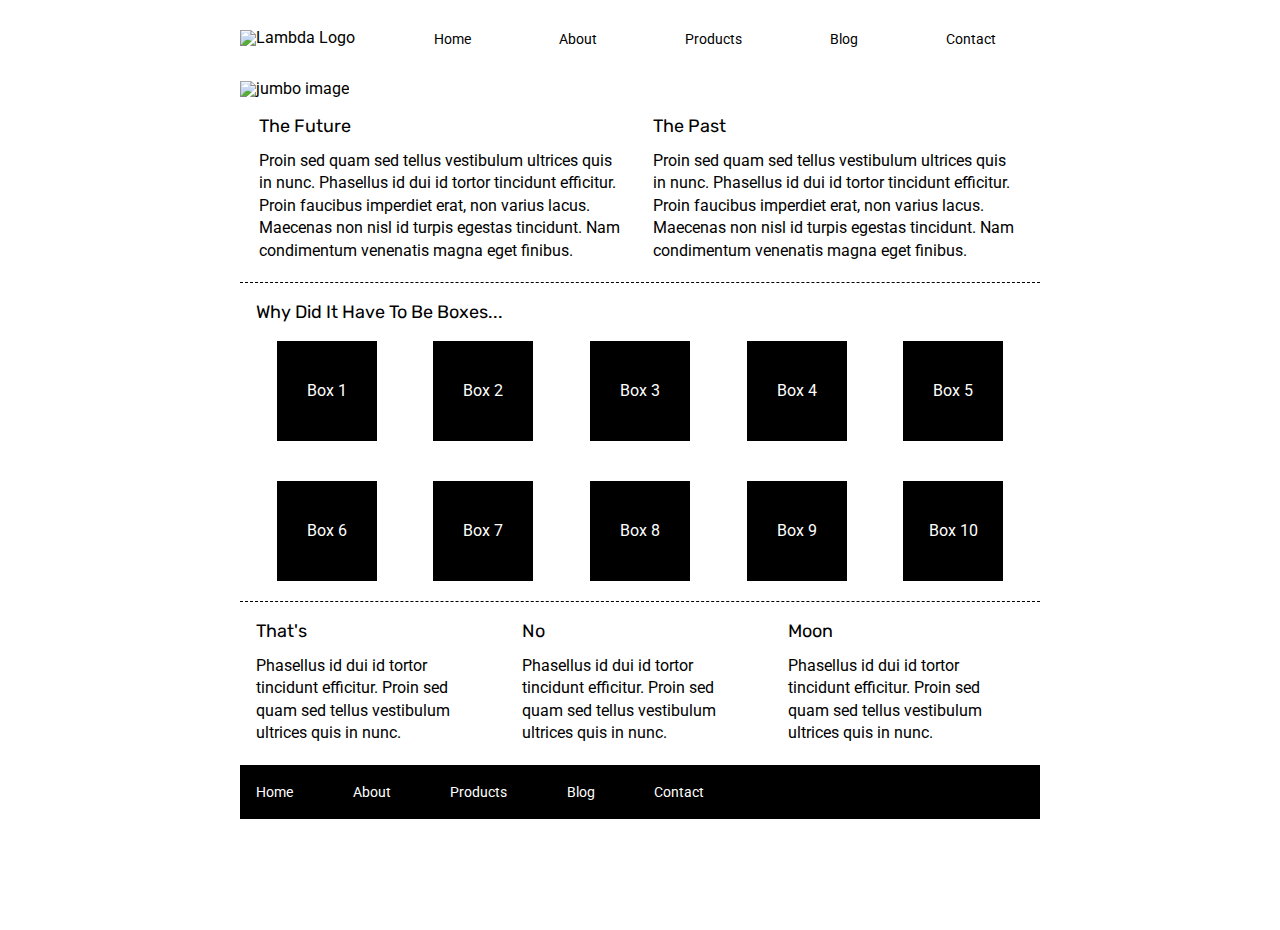
==== index.html @ e5d1cd9b "added nav-bar and header to homepage" ====
<!DOCTYPE html>

<html lang="en">
  <head>
    <meta charset="utf-8" />

    <title>Sprint Challenge - Home</title>

    <link
      href="https://fonts.googleapis.com/css?family=Roboto|Rubik"
      rel="stylesheet"
    />
    <link rel="stylesheet" href="css/index.css" />
  </head>

  <body>
    <div class="container">
      <header>
        <img src="img/lambda-black.png" alt="Lambda Logo" />
        <nav class="nav-bar">
          <a href="#">Home</a>
          <a href="#">About</a>
          <a href="#">Products</a>
          <a href="#">Blog</a>
          <a href="#">Contact</a>
        </nav>
      </header>

      <img class="jumbo" src="img/jumbo.jpg" alt="jumbo image">

      <section class="top-content">
        <div class="text-container">
          <h2>The Future</h2>
          <p>
            Proin sed quam sed tellus vestibulum ultrices quis in nunc.
            Phasellus id dui id tortor tincidunt efficitur. Proin faucibus
            imperdiet erat, non varius lacus. Maecenas non nisl id turpis
            egestas tincidunt. Nam condimentum venenatis magna eget finibus.
          </p>
        </div>
        <div class="text-container">
          <h2>The Past</h2>
          <p>
            Proin sed quam sed tellus vestibulum ultrices quis in nunc.
            Phasellus id dui id tortor tincidunt efficitur. Proin faucibus
            imperdiet erat, non varius lacus. Maecenas non nisl id turpis
            egestas tincidunt. Nam condimentum venenatis magna eget finibus.
          </p>
        </div>
      </section>

      <section class="middle-content">
        <h2>Why Did It Have To Be Boxes...</h2>

        <div class="boxes">
          <div class="box">Box 1</div>
          <div class="box">Box 2</div>
          <div class="box">Box 3</div>
          <div class="box">Box 4</div>
          <div class="box">Box 5</div>
          <div class="box">Box 6</div>
          <div class="box">Box 7</div>
          <div class="box">Box 8</div>
          <div class="box">Box 9</div>
          <div class="box">Box 10</div>
        </div>
      </section>

      <section class="bottom-content">
        <div class="text-container">
          <h2>That's</h2>
          <p>
            Phasellus id dui id tortor tincidunt efficitur. Proin sed quam sed
            tellus vestibulum ultrices quis in nunc.
          </p>
        </div>
        <div class="text-container">
          <h2>No</h2>
          <p>
            Phasellus id dui id tortor tincidunt efficitur. Proin sed quam sed
            tellus vestibulum ultrices quis in nunc.
          </p>
        </div>
        <div class="text-container">
          <h2>Moon</h2>
          <p>
            Phasellus id dui id tortor tincidunt efficitur. Proin sed quam sed
            tellus vestibulum ultrices quis in nunc.
          </p>
        </div>
      </section>

      <footer>
        <nav>
          <a href="#">Home</a>
          <a href="#">About</a>
          <a href="#">Products</a>
          <a href="#">Blog</a>
          <a href="#">Contact</a>
        </nav>
      </footer>
    </div>
    <!-- container -->
  </body>
</html>
---- css/index.css ----
/* http://meyerweb.com/eric/tools/css/reset/
   v2.0 | 20110126
   License: none (public domain)
*/

html, body, div, span, applet, object, iframe,
h1, h2, h3, h4, h5, h6, p, blockquote, pre,
a, abbr, acronym, address, big, cite, code,
del, dfn, em, img, ins, kbd, q, s, samp,
small, strike, strong, sub, sup, tt, var,
b, u, i, center,
dl, dt, dd, ol, ul, li,
fieldset, form, label, legend,
table, caption, tbody, tfoot, thead, tr, th, td,
article, aside, canvas, details, embed,
figure, figcaption, footer, header, hgroup,
menu, nav, output, ruby, section, summary,
time, mark, audio, video {
	margin: 0;
	padding: 0;
	border: 0;
	font-size: 100%;
	font: inherit;
	vertical-align: baseline;
}
/* HTML5 display-role reset for older browsers */
article, aside, details, figcaption, figure,
footer, header, hgroup, menu, nav, section {
	display: block;
}
body {
	line-height: 1;
}
ol, ul {
	list-style: none;
}
blockquote, q {
	quotes: none;
}
blockquote:before, blockquote:after,
q:before, q:after {
	content: '';
	content: none;
}
table {
	border-collapse: collapse;
	border-spacing: 0;
}

* {
    box-sizing: border-box;
}

html, body {
    height: 100%;
    font-family: 'Roboto', sans-serif;
}

h1, h2, h3, h4, h5 {
    font-size: 18px;
    margin-bottom: 15px;
    font-family: 'Rubik', sans-serif;
}

p {
    line-height: 1.4;
}

.container {
    width: 800px;
    margin: 0 auto;
}

.top-content {
    display: flex;
    flex-wrap: wrap;
    justify-content: space-evenly;
    margin-bottom: 20px;
    border-bottom: 1px dashed black;
}

.top-content .text-container {
    width: 48%;
    padding: 0 1%;
    padding-bottom: 20px;
}

.middle-content {
    margin-bottom: 20px;
    border-bottom: 1px dashed black;
}

.middle-content h2 {
    padding: 0 2%;
    margin-bottom: 0;
}

.middle-content .boxes {
    display: flex;
    flex-wrap: wrap;
    justify-content: space-evenly;
}

.middle-content .boxes .box {
    width: 12.5%;
    height: 100px;
    background: black;
    margin: 20px 2.5%;
    color: white;
    display: flex;
    align-items: center;
    justify-content: center;
}

.bottom-content {
    display: flex;
    margin: 0 2% 20px;
    justify-content: space-around;
}

.bottom-content .text-container {
    padding-right: 4%;
}

.bottom-content .text-container:last-child {
    padding-right: 0;
}

footer {
    margin-bottom: 30px;
    width: 100%;
    background: black;
}

footer nav {
    width: 60%;
    display: flex;
    justify-content: space-between;
    align-items: center;
    padding: 20px 2%;
    font-size: 14px;
}

footer nav a {
    color: white;
    text-decoration: none;
}

header {
    margin-top: 30px;
    margin-bottom: 35px;
    display: flex;
    justify-content: space-between;
}

.nav-bar {
    width: 650px;
    display: flex;
    justify-content: space-around;
    align-items: flex-end;
}

.nav-bar a {
    color: black;
    font-size: 14px;
    text-decoration: none;
}

.jumbo {
    margin-bottom: 20px;
}
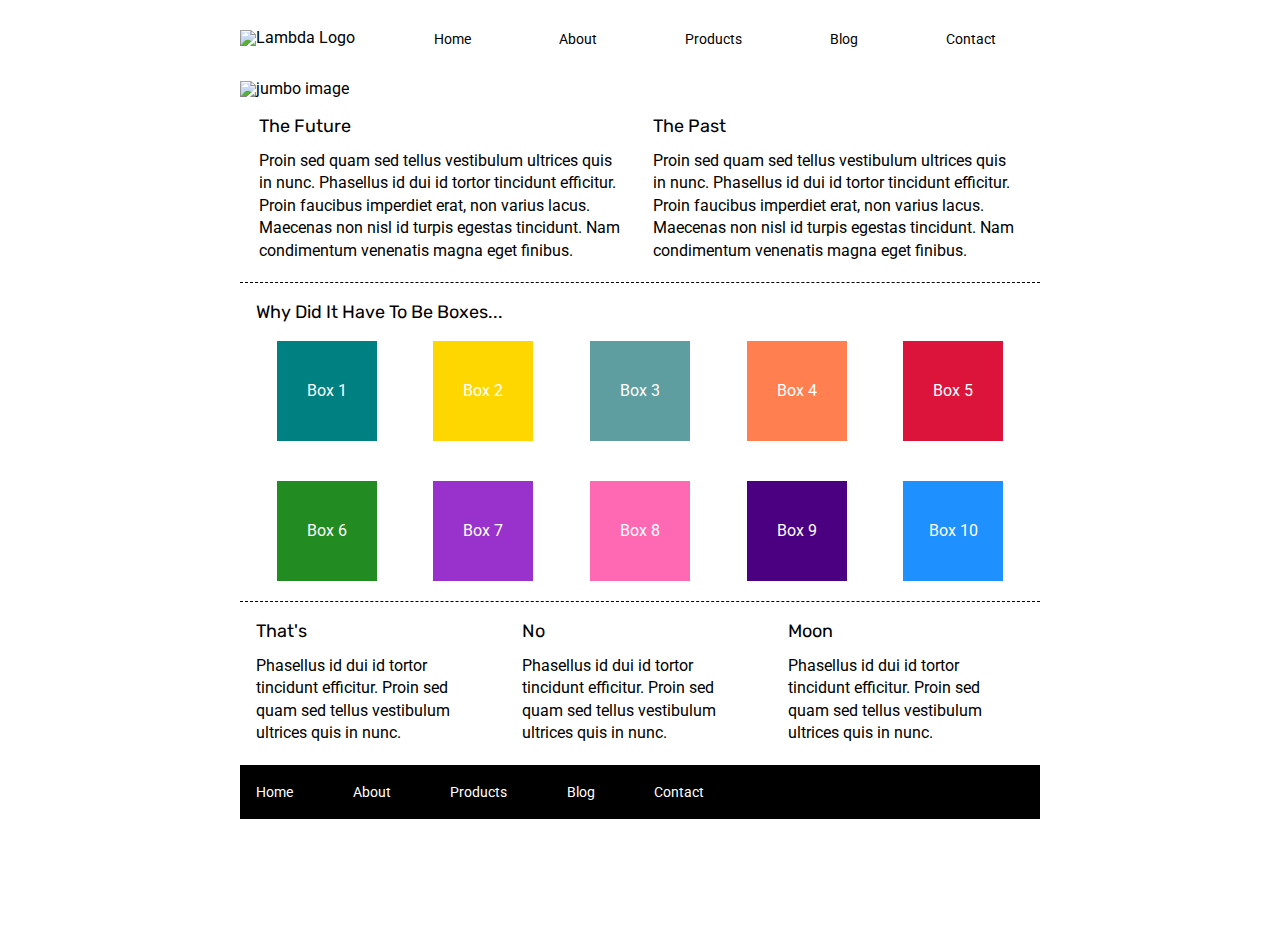
==== commit 3b72b006: "changed background colors on 10 boxes" ====
--- a/index.html
+++ b/index.html
@@ -53,16 +53,16 @@
         <h2>Why Did It Have To Be Boxes...</h2>
 
         <div class="boxes">
-          <div class="box">Box 1</div>
-          <div class="box">Box 2</div>
-          <div class="box">Box 3</div>
-          <div class="box">Box 4</div>
-          <div class="box">Box 5</div>
-          <div class="box">Box 6</div>
-          <div class="box">Box 7</div>
-          <div class="box">Box 8</div>
-          <div class="box">Box 9</div>
-          <div class="box">Box 10</div>
+          <div class="box box1">Box 1</div>
+          <div class="box box2">Box 2</div>
+          <div class="box box3">Box 3</div>
+          <div class="box box4">Box 4</div>
+          <div class="box box5">Box 5</div>
+          <div class="box box6">Box 6</div>
+          <div class="box box7">Box 7</div>
+          <div class="box box8">Box 8</div>
+          <div class="box box9">Box 9</div>
+          <div class="box box10">Box 10</div>
         </div>
       </section>
 
--- a/css/index.css
+++ b/css/index.css
@@ -112,6 +112,46 @@
     justify-content: center;
 }
 
+.middle-content .boxes .box1 {
+    background: teal;
+}
+
+.middle-content .boxes .box2 {
+    background: gold;
+}
+
+.middle-content .boxes .box3 {
+    background: cadetblue;
+}
+
+.middle-content .boxes .box4 {
+    background: coral;
+}
+
+.middle-content .boxes .box5 {
+    background: crimson;
+}
+
+.middle-content .boxes .box6 {
+    background: forestgreen;
+}
+
+.middle-content .boxes .box7 {
+    background: darkorchid;
+}
+
+.middle-content .boxes .box8 {
+    background: hotpink;
+}
+
+.middle-content .boxes .box9 {
+    background: indigo;
+}
+
+.middle-content .boxes .box10 {
+    background: dodgerblue;
+}
+
 .bottom-content {
     display: flex;
     margin: 0 2% 20px;
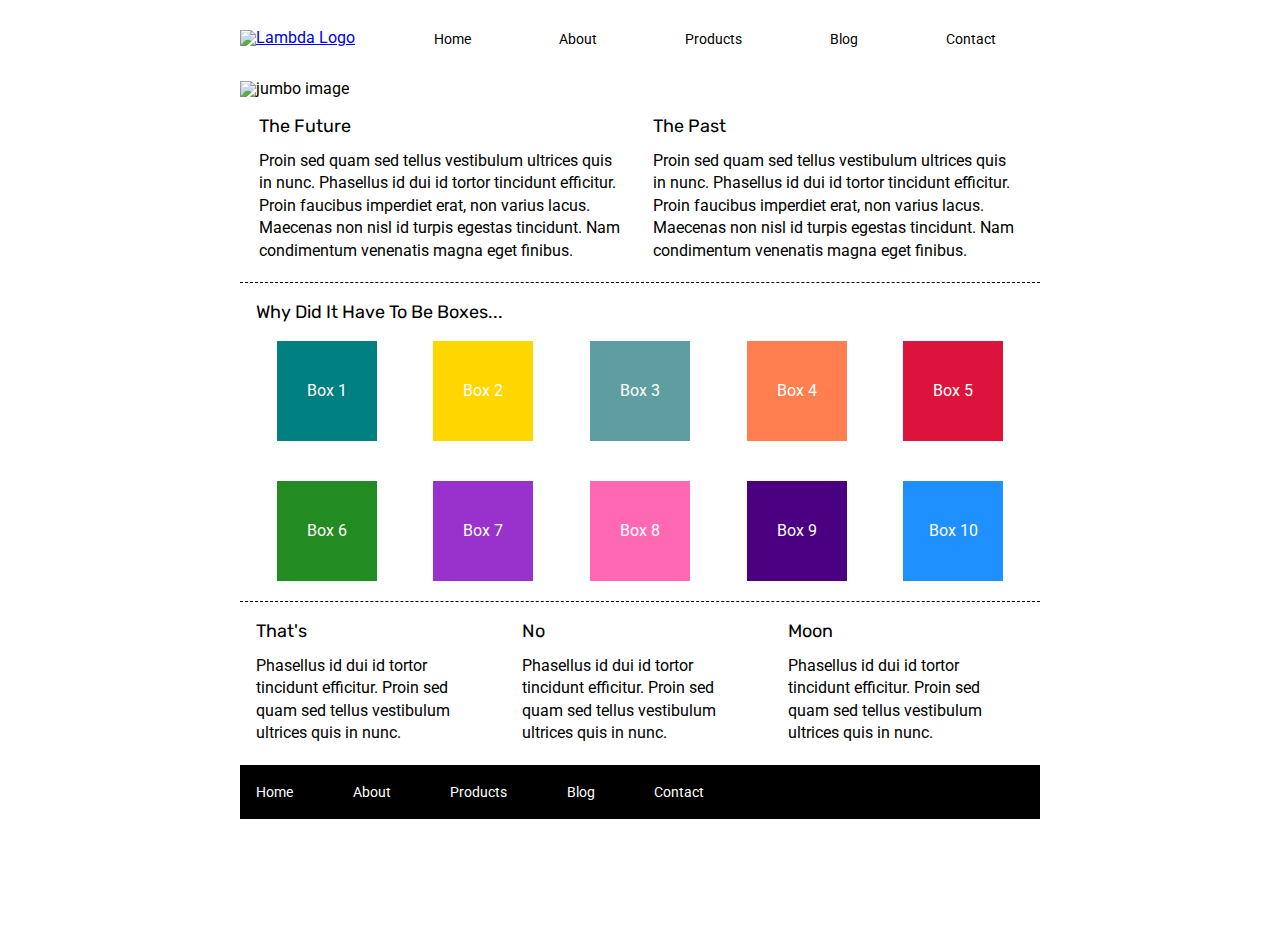
==== commit 4e18b72f: "Stretch - animate button and index.html link to Lambda logo" ====
--- a/index.html
+++ b/index.html
@@ -16,17 +16,19 @@
   <body>
     <div class="container">
       <header>
-        <img src="img/lambda-black.png" alt="Lambda Logo" />
+        <a href="index.html"
+          ><img src="img/lambda-black.png" alt="Lambda Logo"
+        /></a>
         <nav class="nav-bar">
-          <a href="#">Home</a>
-          <a href="#">About</a>
+          <a href="index.html">Home</a>
+          <a href="about.html">About</a>
           <a href="#">Products</a>
           <a href="#">Blog</a>
           <a href="#">Contact</a>
         </nav>
       </header>
 
-      <img class="jumbo" src="img/jumbo.jpg" alt="jumbo image">
+      <img class="jumbo" src="img/jumbo.jpg" alt="jumbo image" />
 
       <section class="top-content">
         <div class="text-container">
@@ -92,8 +94,8 @@
 
       <footer>
         <nav>
-          <a href="#">Home</a>
-          <a href="#">About</a>
+          <a href="index.html">Home</a>
+          <a href="about.html">About</a>
           <a href="#">Products</a>
           <a href="#">Blog</a>
           <a href="#">Contact</a>
--- a/css/index.css
+++ b/css/index.css
@@ -110,46 +110,117 @@
     display: flex;
     align-items: center;
     justify-content: center;
+    transition: 0.3s;
 }
 
 .middle-content .boxes .box1 {
     background: teal;
 }
 
+.middle-content .boxes .box1:hover {
+    background: white;
+    color: teal;
+    border: 5px solid teal;
+    border-radius: 50%;
+}
+
 .middle-content .boxes .box2 {
     background: gold;
 }
 
+.middle-content .boxes .box2:hover {
+    background: white;
+    color: gold;
+    border: 5px solid gold;
+    border-radius: 50%;
+}
+
 .middle-content .boxes .box3 {
     background: cadetblue;
 }
 
+.middle-content .boxes .box3:hover {
+    background: white;
+    color: cadetblue;
+    border: 5px solid cadetblue;
+    border-radius: 50%;
+}
+
 .middle-content .boxes .box4 {
     background: coral;
 }
 
+.middle-content .boxes .box4:hover {
+    background: white;
+    color: coral;
+    border: 5px solid coral;
+    border-radius: 50%;
+}
+
 .middle-content .boxes .box5 {
     background: crimson;
 }
 
+.middle-content .boxes .box5:hover {
+    background: white;
+    color: crimson;
+    border: 5px solid crimson;
+    border-radius: 50%;
+}
+
 .middle-content .boxes .box6 {
     background: forestgreen;
 }
 
+.middle-content .boxes .box6:hover {
+    background: white;
+    color: forestgreen;
+    border: 5px solid forestgreen;
+    border-radius: 50%;
+}
+
 .middle-content .boxes .box7 {
     background: darkorchid;
 }
 
+.middle-content .boxes .box7:hover {
+    background: white;
+    color: darkorchid;
+    border: 5px solid darkorchid;
+    border-radius: 50%;
+}
+
 .middle-content .boxes .box8 {
     background: hotpink;
 }
 
+.middle-content .boxes .box8:hover {
+    background: white;
+    color: hotpink;
+    border: 5px solid hotpink;
+    border-radius: 50%;
+}
+
 .middle-content .boxes .box9 {
     background: indigo;
 }
 
+.middle-content .boxes .box9:hover {
+    background: white;
+    color: indigo;
+    border: 5px solid indigo;
+    border-radius: 50%;
+}
+
 .middle-content .boxes .box10 {
     background: dodgerblue;
+}
+
+.middle-content .boxes .box10:hover {
+    background: white;
+    color: dodgerblue;
+    border: 5px solid dodgerblue;
+    border-radius: 50%;
 }
 
 .bottom-content {
@@ -186,6 +257,10 @@
     text-decoration: none;
 }
 
+footer nav a:hover {
+    color: crimson;
+}
+
 header {
     margin-top: 30px;
     margin-bottom: 35px;
@@ -206,6 +281,58 @@
     text-decoration: none;
 }
 
+.nav-bar a:hover {
+    border-bottom: 2px solid crimson;
+}
+
 .jumbo {
     margin-bottom: 20px;
 }
+
+.text-container-about {
+    padding: 0 1%;
+    padding-bottom: 20px
+}
+
+.middle-content-about {
+    /* width: 800px; */
+    margin-top: 40px;
+    height: 950px;
+    display: flex;
+    flex-wrap: wrap;
+    justify-content: space-around;
+    align-content: space-around;
+}
+
+.about-block {
+    width: 375px;
+    height: 450px;
+    display: flex;
+    flex-direction: column;
+    justify-content: space-evenly;
+    align-items: flex-start;
+    margin-bottom: 50px;
+    border-bottom: 1px dashed black;
+}
+
+.about-block button {
+    font-size: 16px;
+    background-color: transparent;
+    border-radius: 10px;
+    padding: 8px 20px;
+    border: 2px solid black;
+    transition: 0.3s;
+}
+
+.about-block button:hover {
+    color: white;
+    background: crimson;
+    border: 2px solid transparent;
+}
+
+.bottom-content-about {
+    margin-top: 10px;
+    margin-bottom: 20px;
+    padding: 20px;
+
+}
